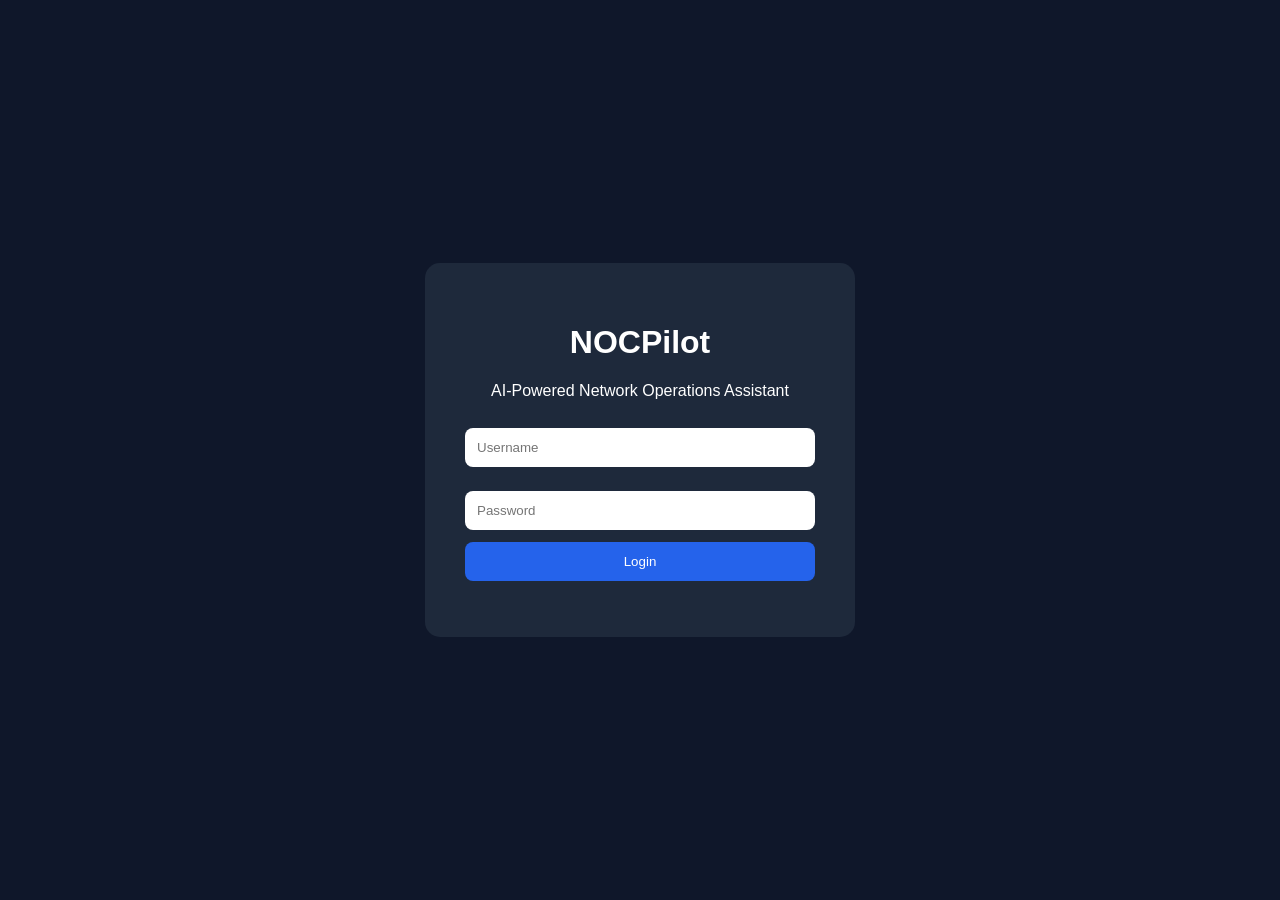
==== frontend/login.html @ 8f661703 "Add Sprint 1 dashboard and backend updates" ====
<!DOCTYPE html>
<html lang="en">
<head>
    <meta charset="UTF-8">
    <meta name="viewport" content="width=device-width, initial-scale=1.0">
    <title>NOCPilot Login</title>
    <link rel="stylesheet" href="login.css">
</head>
<body>

<div class="login-container">
    <h1>NOCPilot</h1>
    <p>AI-Powered Network Operations Assistant</p>

    <form id="loginForm">
        <input type="text" id="username" placeholder="Username" required>

        <input type="password" id="password" placeholder="Password" required>

        <button type="submit">Login</button>
    </form>

    <p id="error"></p>
</div>

<script src="login.js"></script>

</body>
</html>
---- frontend/login.css ----
body {
    margin: 0;
    background: #0f172a;
    color: white;
    font-family: Arial, sans-serif;

    display: flex;
    justify-content: center;
    align-items: center;

    height: 100vh;
}

.login-container {
    background: #1e293b;
    padding: 40px;
    border-radius: 15px;
    width: 350px;
    text-align: center;
}

input {
    width: 100%;
    padding: 12px;
    margin-top: 12px;
    margin-bottom: 12px;

    border-radius: 8px;
    border: none;
    box-sizing: border-box;
}

button {
    width: 100%;
    padding: 12px;

    background: #2563eb;
    color: white;

    border: none;
    border-radius: 8px;

    cursor: pointer;
}

button:hover {
    background: #1d4ed8;
}

#error {
    color: red;
    margin-top: 10px;
}
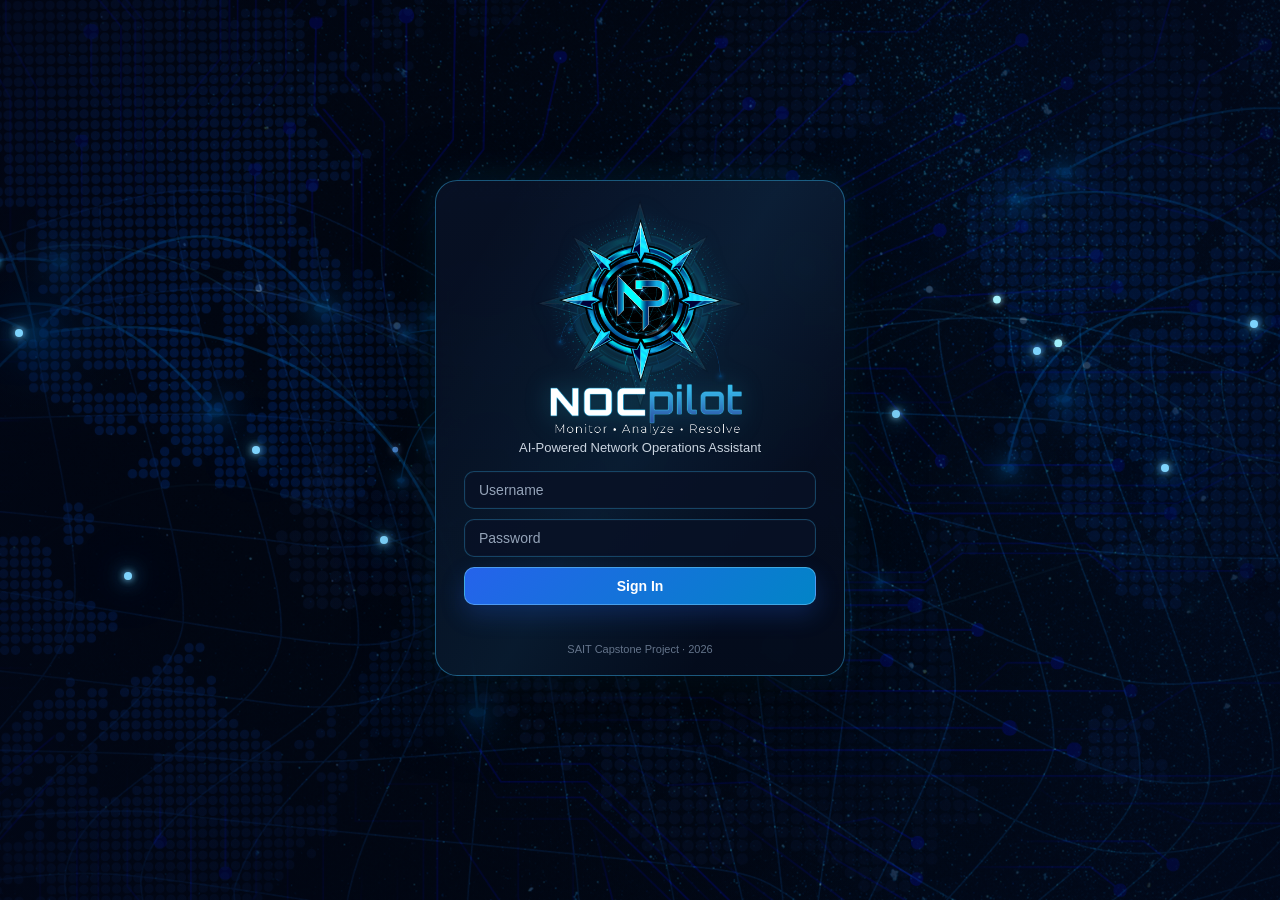
==== commit 30fb3696: "Polish login and dashboard and clean AI integration" ====
--- a/frontend/login.html
+++ b/frontend/login.html
@@ -1,29 +1,217 @@
 <!DOCTYPE html>
 <html lang="en">
 <head>
-    <meta charset="UTF-8">
-    <meta name="viewport" content="width=device-width, initial-scale=1.0">
-    <title>NOCPilot Login</title>
-    <link rel="stylesheet" href="login.css">
+  <meta charset="UTF-8" />
+  <meta name="viewport" content="width=device-width, initial-scale=1.0" />
+
+  <title>NOCPilot Login</title>
+
+  <link rel="stylesheet" href="login.css" />
+  <link rel="icon" href="images/favicon.ico" type="image/x-icon" />
 </head>
+
 <body>
-
-<div class="login-container">
-    <h1>NOCPilot</h1>
-    <p>AI-Powered Network Operations Assistant</p>
-
-    <form id="loginForm">
-        <input type="text" id="username" placeholder="Username" required>
-
-        <input type="password" id="password" placeholder="Password" required>
-
-        <button type="submit">Login</button>
-    </form>
-
-    <p id="error"></p>
+  <main class="login-page">
+
+    <!-- Animated network activity layered over Background.png -->
+<div class="network-effects" aria-hidden="true">
+
+  <!-- Glowing network hubs -->
+  <span class="pulse-dot dot-1"></span>
+  <span class="pulse-dot dot-2"></span>
+  <span class="pulse-dot dot-3"></span>
+  <span class="pulse-dot dot-4"></span>
+  <span class="pulse-dot dot-5"></span>
+  <span class="pulse-dot dot-6"></span>
+  <span class="pulse-dot dot-7"></span>
+  <span class="pulse-dot dot-8"></span>
+  <span class="pulse-dot dot-9"></span>
+  <span class="pulse-dot dot-10"></span>
+
+  <!-- Moving data packets -->
+  <svg
+    class="packet-overlay"
+    viewBox="0 0 1648 928"
+    preserveAspectRatio="xMidYMid slice"
+  >
+    <defs>
+      <!-- Glow applied to moving packets -->
+      <filter id="packetGlow" x="-300%" y="-300%" width="600%" height="600%">
+        <feGaussianBlur stdDeviation="4" result="blur" />
+
+        <feMerge>
+          <feMergeNode in="blur" />
+          <feMergeNode in="SourceGraphic" />
+        </feMerge>
+      </filter>
+
+      <!-- Subtle glow for the animated routes -->
+      <linearGradient id="routeGlow" x1="0%" y1="0%" x2="100%" y2="0%">
+        <stop offset="0%" stop-color="#38bdf8" stop-opacity="0" />
+        <stop offset="50%" stop-color="#38bdf8" stop-opacity="0.35" />
+        <stop offset="100%" stop-color="#38bdf8" stop-opacity="0" />
+      </linearGradient>
+
+      <!-- Packet path from North America toward Europe -->
+      <path
+        id="packetPathOne"
+        d="M 30 370
+           C 180 190, 390 210, 580 475
+           C 680 610, 760 570, 825 470"
+      />
+
+      <!-- Packet path from Europe toward Asia -->
+      <path
+        id="packetPathTwo"
+        d="M 825 470
+           C 970 270, 1190 260, 1475 490
+           C 1540 540, 1590 440, 1635 345"
+      />
+
+      <!-- Lower route across the map -->
+      <path
+        id="packetPathThree"
+        d="M 160 590
+           C 360 420, 520 520, 710 640
+           C 900 750, 1110 610, 1485 520"
+      />
+
+      <!-- Upper global route -->
+      <path
+        id="packetPathFour"
+        d="M 100 300
+           C 360 180, 520 360, 760 420
+           C 1040 480, 1240 130, 1570 360"
+      />
+    </defs>
+
+    <!-- Optional faint animated route highlights -->
+    <use href="#packetPathOne" class="packet-route" />
+    <use href="#packetPathTwo" class="packet-route" />
+    <use href="#packetPathThree" class="packet-route" />
+    <use href="#packetPathFour" class="packet-route" />
+
+    <!-- Packet 1 -->
+    <circle class="data-packet packet-blue" r="5">
+      <animateMotion
+        dur="7s"
+        repeatCount="indefinite"
+        begin="0s"
+      >
+        <mpath href="#packetPathOne" />
+      </animateMotion>
+    </circle>
+
+    <!-- Packet 2 -->
+    <circle class="data-packet packet-cyan" r="4">
+      <animateMotion
+        dur="8.5s"
+        repeatCount="indefinite"
+        begin="-3s"
+      >
+        <mpath href="#packetPathTwo" />
+      </animateMotion>
+    </circle>
+
+    <!-- Packet 3 -->
+    <circle class="data-packet packet-blue" r="5">
+      <animateMotion
+        dur="10s"
+        repeatCount="indefinite"
+        begin="-5s"
+      >
+        <mpath href="#packetPathThree" />
+      </animateMotion>
+    </circle>
+
+    <!-- Packet 4 -->
+    <circle class="data-packet packet-cyan" r="4">
+      <animateMotion
+        dur="11s"
+        repeatCount="indefinite"
+        begin="-7s"
+      >
+        <mpath href="#packetPathFour" />
+      </animateMotion>
+    </circle>
+
+    <!-- Second packet following the first route -->
+    <circle class="data-packet packet-small" r="3">
+      <animateMotion
+        dur="7s"
+        repeatCount="indefinite"
+        begin="-3.5s"
+      >
+        <mpath href="#packetPathOne" />
+      </animateMotion>
+    </circle>
+  </svg>
 </div>
 
-<script src="login.js"></script>
-
+    <!-- Main login card -->
+    <section class="login-card" aria-labelledby="loginSubtitle">
+
+      <!-- Full NOCPilot logo -->
+      <img
+        src="images/nocpilot-full.png"
+        alt="NOCPilot"
+        class="login-logo-full"
+      />
+
+      <p id="loginSubtitle" class="login-subtitle">
+        AI-Powered Network Operations Assistant
+      </p>
+
+      <!-- Login form -->
+      <form id="loginForm" class="login-form">
+
+        <label class="sr-only" for="username">
+          Username
+        </label>
+
+        <input
+          type="text"
+          id="username"
+          name="username"
+          placeholder="Username"
+          autocomplete="username"
+          required
+        />
+
+        <label class="sr-only" for="password">
+          Password
+        </label>
+
+        <input
+          type="password"
+          id="password"
+          name="password"
+          placeholder="Password"
+          autocomplete="current-password"
+          required
+        />
+
+        <button type="submit">
+          Sign In
+        </button>
+
+        <!-- Login error message -->
+        <p
+          id="error"
+          class="error-message"
+          role="alert"
+          aria-live="polite"
+        ></p>
+
+      </form>
+
+      <p class="login-footer">
+        SAIT Capstone Project · 2026
+      </p>
+
+    </section>
+  </main>
+
+  <script src="login.js"></script>
 </body>
 </html>
--- a/frontend/login.css
+++ b/frontend/login.css
@@ -1,53 +1,560 @@
+
+*,
+*::before,
+*::after {
+  box-sizing: border-box;
+}
+
+html {
+  min-height: 100%;
+}
+
 body {
-    margin: 0;
-    background: #0f172a;
-    color: white;
-    font-family: Arial, sans-serif;
-
-    display: flex;
-    justify-content: center;
-    align-items: center;
-
-    height: 100vh;
-}
-
-.login-container {
-    background: #1e293b;
-    padding: 40px;
-    border-radius: 15px;
-    width: 350px;
-    text-align: center;
-}
-
-input {
-    width: 100%;
-    padding: 12px;
-    margin-top: 12px;
-    margin-bottom: 12px;
-
-    border-radius: 8px;
-    border: none;
-    box-sizing: border-box;
-}
-
-button {
-    width: 100%;
-    padding: 12px;
-
-    background: #2563eb;
-    color: white;
-
-    border: none;
-    border-radius: 8px;
-
-    cursor: pointer;
-}
-
-button:hover {
-    background: #1d4ed8;
-}
-
-#error {
-    color: red;
-    margin-top: 10px;
+  margin: 0;
+  min-height: 100vh;
+  overflow: hidden;
+
+  font-family: Arial, sans-serif;
+  color: #e5e7eb;
+
+  background: #020617;
+}
+
+
+/* =========================================================
+   LOGIN PAGE AND BACKGROUND IMAGE
+========================================================= */
+
+.login-page {
+  position: relative;
+  isolation: isolate;
+
+  min-height: 100vh;
+
+  display: flex;
+  align-items: center;
+  justify-content: center;
+
+  padding: 24px;
+
+  overflow: hidden;
+
+  background-image:
+    linear-gradient(
+      rgba(2, 6, 23, 0.08),
+      rgba(2, 6, 23, 0.22)
+    ),
+    url("images/Background.png");
+
+  background-size: cover;
+  background-position: center;
+  background-repeat: no-repeat;
+}
+
+/* Soft vignette around the edges */
+.login-page::before {
+  content: "";
+
+  position: absolute;
+  inset: 0;
+  z-index: -1;
+
+  background:
+    radial-gradient(
+      circle at center,
+      transparent 20%,
+      rgba(2, 6, 23, 0.18) 60%,
+      rgba(2, 6, 23, 0.58) 100%
+    );
+
+  pointer-events: none;
+}
+
+
+/* =========================================================
+   ANIMATED NETWORK LAYER
+========================================================= */
+
+.network-effects {
+  position: absolute;
+  inset: 0;
+  z-index: 0;
+
+  overflow: hidden;
+  pointer-events: none;
+}
+
+
+/* =========================================================
+   GLOWING NETWORK HUBS
+========================================================= */
+
+.pulse-dot {
+  position: absolute;
+  z-index: 2;
+
+  width: 8px;
+  height: 8px;
+
+  border-radius: 50%;
+
+  background: #7dd3fc;
+
+  box-shadow:
+    0 0 7px #7dd3fc,
+    0 0 18px #38bdf8,
+    0 0 36px rgba(14, 165, 233, 0.95),
+    0 0 60px rgba(37, 99, 235, 0.72);
+
+  transform: translate(-50%, -50%);
+
+  animation: network-pulse 4s ease-in-out infinite;
+}
+
+/* Position dots over existing map connection hubs */
+.dot-1 {
+  left: 1.5%;
+  top: 37%;
+  animation-delay: 0s;
+}
+
+.dot-2 {
+  left: 10%;
+  top: 64%;
+  animation-delay: 0.5s;
+}
+
+.dot-3 {
+  left: 20%;
+  top: 50%;
+  animation-delay: 1s;
+}
+
+.dot-4 {
+  left: 30%;
+  top: 60%;
+  animation-delay: 1.5s;
+}
+
+.dot-5 {
+  left: 50%;
+  top: 51%;
+  animation-delay: 2s;
+}
+
+.dot-6 {
+  left: 63%;
+  top: 30%;
+  animation-delay: 2.5s;
+}
+
+.dot-7 {
+  left: 70%;
+  top: 46%;
+  animation-delay: 3s;
+}
+
+.dot-8 {
+  left: 81%;
+  top: 39%;
+  animation-delay: 3.5s;
+}
+
+.dot-9 {
+  left: 91%;
+  top: 52%;
+  animation-delay: 4s;
+}
+
+.dot-10 {
+  left: 98%;
+  top: 36%;
+  animation-delay: 4.5s;
+}
+
+@keyframes network-pulse {
+  0%,
+  100% {
+    opacity: 0.25;
+    transform: translate(-50%, -50%) scale(0.75);
+  }
+
+  20% {
+    opacity: 1;
+    transform: translate(-50%, -50%) scale(1.7);
+  }
+
+  42% {
+    opacity: 0.58;
+    transform: translate(-50%, -50%) scale(1);
+  }
+}
+
+
+/* =========================================================
+   MOVING DATA PACKETS
+========================================================= */
+
+.packet-overlay {
+  position: absolute;
+  inset: 0;
+  z-index: 1;
+
+  width: 100%;
+  height: 100%;
+
+  overflow: visible;
+  pointer-events: none;
+}
+
+.packet-route {
+  fill: none;
+
+  stroke: url("#routeGlow");
+  stroke-width: 2;
+  stroke-linecap: round;
+
+  opacity: 0.3;
+
+  filter:
+    drop-shadow(0 0 5px rgba(56, 189, 248, 0.42));
+
+  animation: route-breathe 4s ease-in-out infinite;
+}
+
+.data-packet {
+  filter: url("#packetGlow");
+}
+
+.packet-blue {
+  fill: #38bdf8;
+}
+
+.packet-cyan {
+  fill: #a5f3fc;
+}
+
+.packet-small {
+  fill: #60a5fa;
+  opacity: 0.75;
+}
+
+@keyframes route-breathe {
+  0%,
+  100% {
+    opacity: 0.1;
+  }
+
+  50% {
+    opacity: 0.45;
+  }
+}
+
+
+/* =========================================================
+   COMPACT LOGIN CARD
+========================================================= */
+
+.login-card {
+  position: relative;
+  z-index: 3;
+
+  width: 100%;
+  max-width: 410px;
+
+  padding: 18px 28px 20px;
+
+  text-align: center;
+
+  background:
+    linear-gradient(
+      180deg,
+      rgba(8, 18, 38, 0.9),
+      rgba(4, 12, 28, 0.95)
+    );
+
+  border: 1px solid rgba(56, 189, 248, 0.42);
+  border-radius: 22px;
+
+  backdrop-filter: blur(16px);
+  -webkit-backdrop-filter: blur(16px);
+
+  box-shadow:
+    0 24px 70px rgba(0, 0, 0, 0.58),
+    0 0 36px rgba(14, 165, 233, 0.15);
+
+  transform: translateY(-22px);
+}
+
+/* Animated glow around the login card */
+.login-card::before {
+  content: "";
+
+  position: absolute;
+  inset: -1px;
+  z-index: -1;
+
+  border-radius: inherit;
+
+  background:
+    linear-gradient(
+      120deg,
+      transparent 12%,
+      rgba(56, 189, 248, 0.2) 50%,
+      transparent 78%
+    );
+
+  opacity: 0.4;
+
+  animation: card-glow 5s ease-in-out infinite alternate;
+}
+
+@keyframes card-glow {
+  from {
+    opacity: 0.16;
+    filter: blur(5px);
+  }
+
+  to {
+    opacity: 0.55;
+    filter: blur(9px);
+  }
+}
+
+
+/* =========================================================
+   LOGO AND SUBTITLE
+========================================================= */
+
+.login-logo-full {
+  display: block;
+
+  width: min(210px, 72%);
+  height: auto;
+
+  margin: 0 auto 4px;
+
+  object-fit: contain;
+
+  filter:
+    drop-shadow(0 0 12px rgba(34, 211, 238, 0.26));
+}
+
+.login-subtitle {
+  margin: 0 0 14px;
+
+  color: #cbd5e1;
+
+  font-size: 13px;
+  line-height: 1.4;
+}
+
+
+/* =========================================================
+   LOGIN FORM
+========================================================= */
+
+.login-form {
+  display: flex;
+  flex-direction: column;
+
+  gap: 10px;
+}
+
+.login-form input {
+  width: 100%;
+
+  padding: 10px 14px;
+
+  border: 1px solid rgba(56, 189, 248, 0.3);
+  border-radius: 10px;
+
+  background: rgba(8, 18, 38, 0.88);
+  color: #f8fafc;
+
+  font-size: 14px;
+
+  outline: none;
+
+  box-shadow:
+    inset 0 0 0 1px rgba(148, 163, 184, 0.03);
+
+  transition:
+    border-color 0.2s ease,
+    box-shadow 0.2s ease,
+    transform 0.2s ease,
+    background 0.2s ease;
+}
+
+.login-form input::placeholder {
+  color: #94a3b8;
+}
+
+.login-form input:focus {
+  border-color: #38bdf8;
+
+  background: rgba(8, 24, 48, 0.95);
+
+  box-shadow:
+    0 0 0 3px rgba(56, 189, 248, 0.13),
+    0 0 18px rgba(14, 165, 233, 0.15);
+
+  transform: translateY(-1px);
+}
+
+.login-form button {
+  width: 100%;
+
+  padding: 10px 14px;
+
+  border: 1px solid rgba(125, 211, 252, 0.48);
+  border-radius: 10px;
+
+  background:
+    linear-gradient(
+      135deg,
+      #2563eb,
+      #0284c7
+    );
+
+  color: #ffffff;
+
+  font-size: 14px;
+  font-weight: 700;
+
+  cursor: pointer;
+
+  box-shadow:
+    0 10px 24px rgba(37, 99, 235, 0.24);
+
+  transition:
+    transform 0.2s ease,
+    box-shadow 0.2s ease,
+    filter 0.2s ease;
+}
+
+.login-form button:hover {
+  transform: translateY(-2px);
+
+  box-shadow:
+    0 14px 30px rgba(37, 99, 235, 0.38),
+    0 0 20px rgba(14, 165, 233, 0.22);
+
+  filter: brightness(1.08);
+}
+
+.login-form button:active {
+  transform: translateY(0);
+}
+
+
+/* =========================================================
+   ERROR MESSAGE AND FOOTER
+========================================================= */
+
+.error-message {
+  min-height: 16px;
+  margin: 0;
+
+  color: #f87171;
+
+  font-size: 12px;
+  line-height: 1.3;
+}
+
+.login-footer {
+  margin: 12px 0 0;
+
+  color: #64748b;
+
+  font-size: 11px;
+}
+
+
+/* =========================================================
+   ACCESSIBILITY
+========================================================= */
+
+.sr-only {
+  position: absolute;
+
+  width: 1px;
+  height: 1px;
+
+  padding: 0;
+  margin: -1px;
+
+  overflow: hidden;
+
+  clip: rect(0, 0, 0, 0);
+  white-space: nowrap;
+
+  border: 0;
+}
+
+
+/* =========================================================
+   RESPONSIVE DESIGN
+========================================================= */
+
+@media (max-width: 520px) {
+  body {
+    overflow-y: auto;
+  }
+
+  .login-page {
+    min-height: 100svh;
+
+    padding: 18px 14px;
+
+    background-position: center;
+  }
+
+  .login-card {
+    max-width: 380px;
+
+    padding: 18px 20px 19px;
+
+    border-radius: 19px;
+
+    transform: none;
+  }
+
+  .login-logo-full {
+    width: min(190px, 72%);
+  }
+
+  .login-subtitle {
+    margin-bottom: 13px;
+    font-size: 12px;
+  }
+
+  .login-form input,
+  .login-form button {
+    padding: 10px 13px;
+  }
+
+  .dot-3,
+  .dot-5,
+  .dot-8,
+  .dot-10 {
+    display: none;
+  }
+}
+
+
+/* =========================================================
+   REDUCED MOTION SUPPORT
+========================================================= */
+
+@media (prefers-reduced-motion: reduce) {
+  .pulse-dot,
+  .packet-route,
+  .login-card::before {
+    animation: none;
+  }
+
+  .packet-overlay {
+    display: none;
+  }
 }
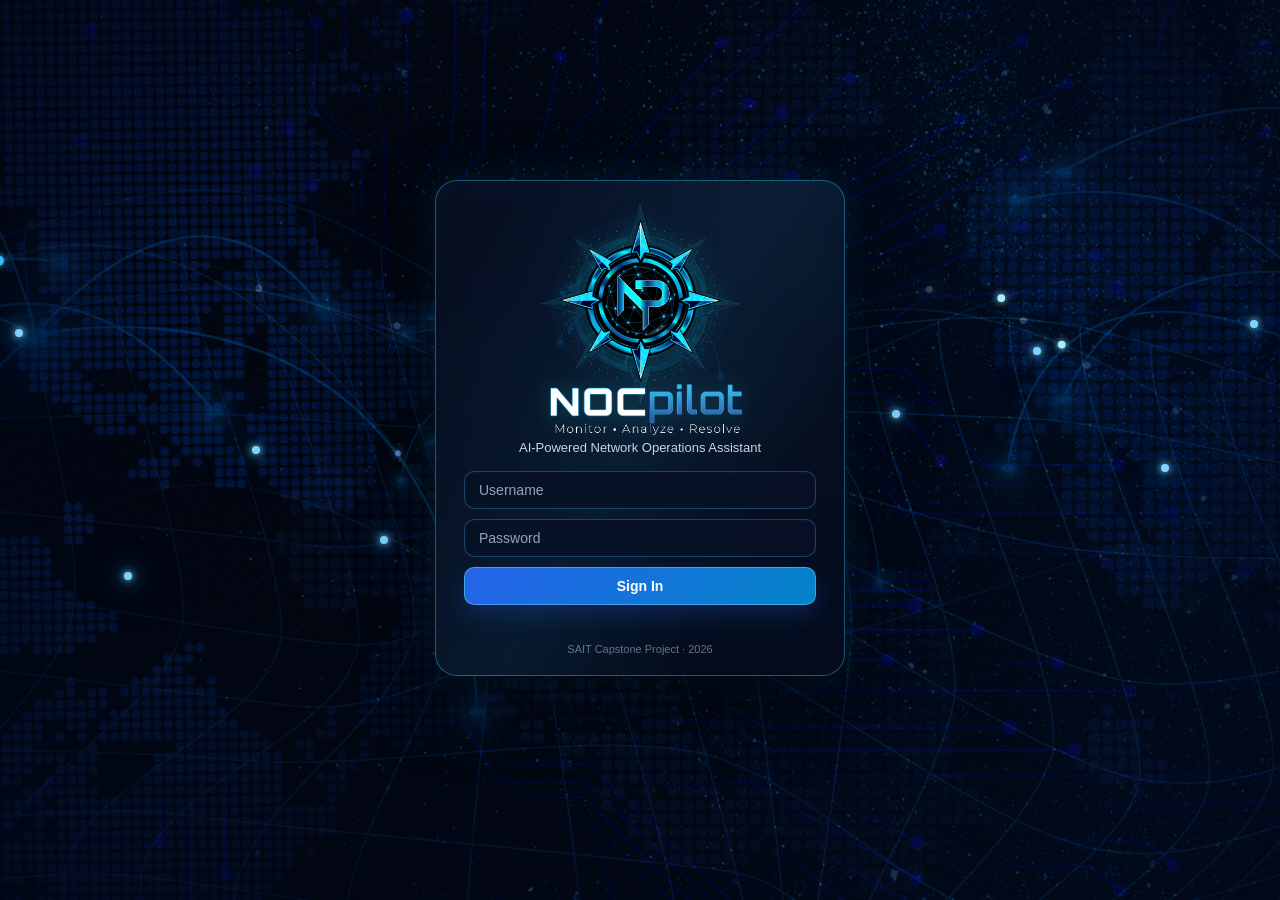
==== commit e708f1a6: "Add SNMP collector, syslog, monitoring, and front updates" ====
--- a/frontend/login.html
+++ b/frontend/login.html
@@ -1,217 +1,217 @@
-<!DOCTYPE html>
-<html lang="en">
-<head>
-  <meta charset="UTF-8" />
-  <meta name="viewport" content="width=device-width, initial-scale=1.0" />
-
-  <title>NOCPilot Login</title>
-
-  <link rel="stylesheet" href="login.css" />
-  <link rel="icon" href="images/favicon.ico" type="image/x-icon" />
-</head>
-
-<body>
-  <main class="login-page">
-
-    <!-- Animated network activity layered over Background.png -->
-<div class="network-effects" aria-hidden="true">
-
-  <!-- Glowing network hubs -->
-  <span class="pulse-dot dot-1"></span>
-  <span class="pulse-dot dot-2"></span>
-  <span class="pulse-dot dot-3"></span>
-  <span class="pulse-dot dot-4"></span>
-  <span class="pulse-dot dot-5"></span>
-  <span class="pulse-dot dot-6"></span>
-  <span class="pulse-dot dot-7"></span>
-  <span class="pulse-dot dot-8"></span>
-  <span class="pulse-dot dot-9"></span>
-  <span class="pulse-dot dot-10"></span>
-
-  <!-- Moving data packets -->
-  <svg
-    class="packet-overlay"
-    viewBox="0 0 1648 928"
-    preserveAspectRatio="xMidYMid slice"
-  >
-    <defs>
-      <!-- Glow applied to moving packets -->
-      <filter id="packetGlow" x="-300%" y="-300%" width="600%" height="600%">
-        <feGaussianBlur stdDeviation="4" result="blur" />
-
-        <feMerge>
-          <feMergeNode in="blur" />
-          <feMergeNode in="SourceGraphic" />
-        </feMerge>
-      </filter>
-
-      <!-- Subtle glow for the animated routes -->
-      <linearGradient id="routeGlow" x1="0%" y1="0%" x2="100%" y2="0%">
-        <stop offset="0%" stop-color="#38bdf8" stop-opacity="0" />
-        <stop offset="50%" stop-color="#38bdf8" stop-opacity="0.35" />
-        <stop offset="100%" stop-color="#38bdf8" stop-opacity="0" />
-      </linearGradient>
-
-      <!-- Packet path from North America toward Europe -->
-      <path
-        id="packetPathOne"
-        d="M 30 370
-           C 180 190, 390 210, 580 475
-           C 680 610, 760 570, 825 470"
-      />
-
-      <!-- Packet path from Europe toward Asia -->
-      <path
-        id="packetPathTwo"
-        d="M 825 470
-           C 970 270, 1190 260, 1475 490
-           C 1540 540, 1590 440, 1635 345"
-      />
-
-      <!-- Lower route across the map -->
-      <path
-        id="packetPathThree"
-        d="M 160 590
-           C 360 420, 520 520, 710 640
-           C 900 750, 1110 610, 1485 520"
-      />
-
-      <!-- Upper global route -->
-      <path
-        id="packetPathFour"
-        d="M 100 300
-           C 360 180, 520 360, 760 420
-           C 1040 480, 1240 130, 1570 360"
-      />
-    </defs>
-
-    <!-- Optional faint animated route highlights -->
-    <use href="#packetPathOne" class="packet-route" />
-    <use href="#packetPathTwo" class="packet-route" />
-    <use href="#packetPathThree" class="packet-route" />
-    <use href="#packetPathFour" class="packet-route" />
-
-    <!-- Packet 1 -->
-    <circle class="data-packet packet-blue" r="5">
-      <animateMotion
-        dur="7s"
-        repeatCount="indefinite"
-        begin="0s"
-      >
-        <mpath href="#packetPathOne" />
-      </animateMotion>
-    </circle>
-
-    <!-- Packet 2 -->
-    <circle class="data-packet packet-cyan" r="4">
-      <animateMotion
-        dur="8.5s"
-        repeatCount="indefinite"
-        begin="-3s"
-      >
-        <mpath href="#packetPathTwo" />
-      </animateMotion>
-    </circle>
-
-    <!-- Packet 3 -->
-    <circle class="data-packet packet-blue" r="5">
-      <animateMotion
-        dur="10s"
-        repeatCount="indefinite"
-        begin="-5s"
-      >
-        <mpath href="#packetPathThree" />
-      </animateMotion>
-    </circle>
-
-    <!-- Packet 4 -->
-    <circle class="data-packet packet-cyan" r="4">
-      <animateMotion
-        dur="11s"
-        repeatCount="indefinite"
-        begin="-7s"
-      >
-        <mpath href="#packetPathFour" />
-      </animateMotion>
-    </circle>
-
-    <!-- Second packet following the first route -->
-    <circle class="data-packet packet-small" r="3">
-      <animateMotion
-        dur="7s"
-        repeatCount="indefinite"
-        begin="-3.5s"
-      >
-        <mpath href="#packetPathOne" />
-      </animateMotion>
-    </circle>
-  </svg>
-</div>
-
-    <!-- Main login card -->
-    <section class="login-card" aria-labelledby="loginSubtitle">
-
-      <!-- Full NOCPilot logo -->
-      <img
-        src="images/nocpilot-full.png"
-        alt="NOCPilot"
-        class="login-logo-full"
-      />
-
-      <p id="loginSubtitle" class="login-subtitle">
-        AI-Powered Network Operations Assistant
-      </p>
-
-      <!-- Login form -->
-      <form id="loginForm" class="login-form">
-
-        <label class="sr-only" for="username">
-          Username
-        </label>
-
-        <input
-          type="text"
-          id="username"
-          name="username"
-          placeholder="Username"
-          autocomplete="username"
-          required
-        />
-
-        <label class="sr-only" for="password">
-          Password
-        </label>
-
-        <input
-          type="password"
-          id="password"
-          name="password"
-          placeholder="Password"
-          autocomplete="current-password"
-          required
-        />
-
-        <button type="submit">
-          Sign In
-        </button>
-
-        <!-- Login error message -->
-        <p
-          id="error"
-          class="error-message"
-          role="alert"
-          aria-live="polite"
-        ></p>
-
-      </form>
-
-      <p class="login-footer">
-        SAIT Capstone Project · 2026
-      </p>
-
-    </section>
-  </main>
-
-  <script src="login.js"></script>
-</body>
+<!DOCTYPE html>
+<html lang="en">
+<head>
+  <meta charset="UTF-8" />
+  <meta name="viewport" content="width=device-width, initial-scale=1.0" />
+
+  <title>NOCPilot Login</title>
+
+  <link rel="stylesheet" href="login.css" />
+  <link rel="icon" href="images/favicon.ico" type="image/x-icon" />
+</head>
+
+<body>
+  <main class="login-page">
+
+    <!-- Animated network activity layered over Background.png -->
+<div class="network-effects" aria-hidden="true">
+
+  <!-- Glowing network hubs -->
+  <span class="pulse-dot dot-1"></span>
+  <span class="pulse-dot dot-2"></span>
+  <span class="pulse-dot dot-3"></span>
+  <span class="pulse-dot dot-4"></span>
+  <span class="pulse-dot dot-5"></span>
+  <span class="pulse-dot dot-6"></span>
+  <span class="pulse-dot dot-7"></span>
+  <span class="pulse-dot dot-8"></span>
+  <span class="pulse-dot dot-9"></span>
+  <span class="pulse-dot dot-10"></span>
+
+  <!-- Moving data packets -->
+  <svg
+    class="packet-overlay"
+    viewBox="0 0 1648 928"
+    preserveAspectRatio="xMidYMid slice"
+  >
+    <defs>
+      <!-- Glow applied to moving packets -->
+      <filter id="packetGlow" x="-300%" y="-300%" width="600%" height="600%">
+        <feGaussianBlur stdDeviation="4" result="blur" />
+
+        <feMerge>
+          <feMergeNode in="blur" />
+          <feMergeNode in="SourceGraphic" />
+        </feMerge>
+      </filter>
+
+      <!-- Subtle glow for the animated routes -->
+      <linearGradient id="routeGlow" x1="0%" y1="0%" x2="100%" y2="0%">
+        <stop offset="0%" stop-color="#38bdf8" stop-opacity="0" />
+        <stop offset="50%" stop-color="#38bdf8" stop-opacity="0.35" />
+        <stop offset="100%" stop-color="#38bdf8" stop-opacity="0" />
+      </linearGradient>
+
+      <!-- Packet path from North America toward Europe -->
+      <path
+        id="packetPathOne"
+        d="M 30 370
+           C 180 190, 390 210, 580 475
+           C 680 610, 760 570, 825 470"
+      />
+
+      <!-- Packet path from Europe toward Asia -->
+      <path
+        id="packetPathTwo"
+        d="M 825 470
+           C 970 270, 1190 260, 1475 490
+           C 1540 540, 1590 440, 1635 345"
+      />
+
+      <!-- Lower route across the map -->
+      <path
+        id="packetPathThree"
+        d="M 160 590
+           C 360 420, 520 520, 710 640
+           C 900 750, 1110 610, 1485 520"
+      />
+
+      <!-- Upper global route -->
+      <path
+        id="packetPathFour"
+        d="M 100 300
+           C 360 180, 520 360, 760 420
+           C 1040 480, 1240 130, 1570 360"
+      />
+    </defs>
+
+    <!-- Optional faint animated route highlights -->
+    <use href="#packetPathOne" class="packet-route" />
+    <use href="#packetPathTwo" class="packet-route" />
+    <use href="#packetPathThree" class="packet-route" />
+    <use href="#packetPathFour" class="packet-route" />
+
+    <!-- Packet 1 -->
+    <circle class="data-packet packet-blue" r="5">
+      <animateMotion
+        dur="7s"
+        repeatCount="indefinite"
+        begin="0s"
+      >
+        <mpath href="#packetPathOne" />
+      </animateMotion>
+    </circle>
+
+    <!-- Packet 2 -->
+    <circle class="data-packet packet-cyan" r="4">
+      <animateMotion
+        dur="8.5s"
+        repeatCount="indefinite"
+        begin="-3s"
+      >
+        <mpath href="#packetPathTwo" />
+      </animateMotion>
+    </circle>
+
+    <!-- Packet 3 -->
+    <circle class="data-packet packet-blue" r="5">
+      <animateMotion
+        dur="10s"
+        repeatCount="indefinite"
+        begin="-5s"
+      >
+        <mpath href="#packetPathThree" />
+      </animateMotion>
+    </circle>
+
+    <!-- Packet 4 -->
+    <circle class="data-packet packet-cyan" r="4">
+      <animateMotion
+        dur="11s"
+        repeatCount="indefinite"
+        begin="-7s"
+      >
+        <mpath href="#packetPathFour" />
+      </animateMotion>
+    </circle>
+
+    <!-- Second packet following the first route -->
+    <circle class="data-packet packet-small" r="3">
+      <animateMotion
+        dur="7s"
+        repeatCount="indefinite"
+        begin="-3.5s"
+      >
+        <mpath href="#packetPathOne" />
+      </animateMotion>
+    </circle>
+  </svg>
+</div>
+
+    <!-- Main login card -->
+    <section class="login-card" aria-labelledby="loginSubtitle">
+
+      <!-- Full NOCPilot logo -->
+      <img
+        src="images/nocpilot-full.png"
+        alt="NOCPilot"
+        class="login-logo-full"
+      />
+
+      <p id="loginSubtitle" class="login-subtitle">
+        AI-Powered Network Operations Assistant
+      </p>
+
+      <!-- Login form -->
+      <form id="loginForm" class="login-form">
+
+        <label class="sr-only" for="username">
+          Username
+        </label>
+
+        <input
+          type="text"
+          id="username"
+          name="username"
+          placeholder="Username"
+          autocomplete="username"
+          required
+        />
+
+        <label class="sr-only" for="password">
+          Password
+        </label>
+
+        <input
+          type="password"
+          id="password"
+          name="password"
+          placeholder="Password"
+          autocomplete="current-password"
+          required
+        />
+
+        <button type="submit">
+          Sign In
+        </button>
+
+        <!-- Login error message -->
+        <p
+          id="error"
+          class="error-message"
+          role="alert"
+          aria-live="polite"
+        ></p>
+
+      </form>
+
+      <p class="login-footer">
+        SAIT Capstone Project · 2026
+      </p>
+
+    </section>
+  </main>
+
+  <script src="login.js"></script>
+</body>
 </html>
--- a/frontend/login.css
+++ b/frontend/login.css
@@ -1,560 +1,560 @@
-
-*,
-*::before,
-*::after {
-  box-sizing: border-box;
-}
-
-html {
-  min-height: 100%;
-}
-
-body {
-  margin: 0;
-  min-height: 100vh;
-  overflow: hidden;
-
-  font-family: Arial, sans-serif;
-  color: #e5e7eb;
-
-  background: #020617;
-}
-
-
-/* =========================================================
-   LOGIN PAGE AND BACKGROUND IMAGE
-========================================================= */
-
-.login-page {
-  position: relative;
-  isolation: isolate;
-
-  min-height: 100vh;
-
-  display: flex;
-  align-items: center;
-  justify-content: center;
-
-  padding: 24px;
-
-  overflow: hidden;
-
-  background-image:
-    linear-gradient(
-      rgba(2, 6, 23, 0.08),
-      rgba(2, 6, 23, 0.22)
-    ),
-    url("images/Background.png");
-
-  background-size: cover;
-  background-position: center;
-  background-repeat: no-repeat;
-}
-
-/* Soft vignette around the edges */
-.login-page::before {
-  content: "";
-
-  position: absolute;
-  inset: 0;
-  z-index: -1;
-
-  background:
-    radial-gradient(
-      circle at center,
-      transparent 20%,
-      rgba(2, 6, 23, 0.18) 60%,
-      rgba(2, 6, 23, 0.58) 100%
-    );
-
-  pointer-events: none;
-}
-
-
-/* =========================================================
-   ANIMATED NETWORK LAYER
-========================================================= */
-
-.network-effects {
-  position: absolute;
-  inset: 0;
-  z-index: 0;
-
-  overflow: hidden;
-  pointer-events: none;
-}
-
-
-/* =========================================================
-   GLOWING NETWORK HUBS
-========================================================= */
-
-.pulse-dot {
-  position: absolute;
-  z-index: 2;
-
-  width: 8px;
-  height: 8px;
-
-  border-radius: 50%;
-
-  background: #7dd3fc;
-
-  box-shadow:
-    0 0 7px #7dd3fc,
-    0 0 18px #38bdf8,
-    0 0 36px rgba(14, 165, 233, 0.95),
-    0 0 60px rgba(37, 99, 235, 0.72);
-
-  transform: translate(-50%, -50%);
-
-  animation: network-pulse 4s ease-in-out infinite;
-}
-
-/* Position dots over existing map connection hubs */
-.dot-1 {
-  left: 1.5%;
-  top: 37%;
-  animation-delay: 0s;
-}
-
-.dot-2 {
-  left: 10%;
-  top: 64%;
-  animation-delay: 0.5s;
-}
-
-.dot-3 {
-  left: 20%;
-  top: 50%;
-  animation-delay: 1s;
-}
-
-.dot-4 {
-  left: 30%;
-  top: 60%;
-  animation-delay: 1.5s;
-}
-
-.dot-5 {
-  left: 50%;
-  top: 51%;
-  animation-delay: 2s;
-}
-
-.dot-6 {
-  left: 63%;
-  top: 30%;
-  animation-delay: 2.5s;
-}
-
-.dot-7 {
-  left: 70%;
-  top: 46%;
-  animation-delay: 3s;
-}
-
-.dot-8 {
-  left: 81%;
-  top: 39%;
-  animation-delay: 3.5s;
-}
-
-.dot-9 {
-  left: 91%;
-  top: 52%;
-  animation-delay: 4s;
-}
-
-.dot-10 {
-  left: 98%;
-  top: 36%;
-  animation-delay: 4.5s;
-}
-
-@keyframes network-pulse {
-  0%,
-  100% {
-    opacity: 0.25;
-    transform: translate(-50%, -50%) scale(0.75);
-  }
-
-  20% {
-    opacity: 1;
-    transform: translate(-50%, -50%) scale(1.7);
-  }
-
-  42% {
-    opacity: 0.58;
-    transform: translate(-50%, -50%) scale(1);
-  }
-}
-
-
-/* =========================================================
-   MOVING DATA PACKETS
-========================================================= */
-
-.packet-overlay {
-  position: absolute;
-  inset: 0;
-  z-index: 1;
-
-  width: 100%;
-  height: 100%;
-
-  overflow: visible;
-  pointer-events: none;
-}
-
-.packet-route {
-  fill: none;
-
-  stroke: url("#routeGlow");
-  stroke-width: 2;
-  stroke-linecap: round;
-
-  opacity: 0.3;
-
-  filter:
-    drop-shadow(0 0 5px rgba(56, 189, 248, 0.42));
-
-  animation: route-breathe 4s ease-in-out infinite;
-}
-
-.data-packet {
-  filter: url("#packetGlow");
-}
-
-.packet-blue {
-  fill: #38bdf8;
-}
-
-.packet-cyan {
-  fill: #a5f3fc;
-}
-
-.packet-small {
-  fill: #60a5fa;
-  opacity: 0.75;
-}
-
-@keyframes route-breathe {
-  0%,
-  100% {
-    opacity: 0.1;
-  }
-
-  50% {
-    opacity: 0.45;
-  }
-}
-
-
-/* =========================================================
-   COMPACT LOGIN CARD
-========================================================= */
-
-.login-card {
-  position: relative;
-  z-index: 3;
-
-  width: 100%;
-  max-width: 410px;
-
-  padding: 18px 28px 20px;
-
-  text-align: center;
-
-  background:
-    linear-gradient(
-      180deg,
-      rgba(8, 18, 38, 0.9),
-      rgba(4, 12, 28, 0.95)
-    );
-
-  border: 1px solid rgba(56, 189, 248, 0.42);
-  border-radius: 22px;
-
-  backdrop-filter: blur(16px);
-  -webkit-backdrop-filter: blur(16px);
-
-  box-shadow:
-    0 24px 70px rgba(0, 0, 0, 0.58),
-    0 0 36px rgba(14, 165, 233, 0.15);
-
-  transform: translateY(-22px);
-}
-
-/* Animated glow around the login card */
-.login-card::before {
-  content: "";
-
-  position: absolute;
-  inset: -1px;
-  z-index: -1;
-
-  border-radius: inherit;
-
-  background:
-    linear-gradient(
-      120deg,
-      transparent 12%,
-      rgba(56, 189, 248, 0.2) 50%,
-      transparent 78%
-    );
-
-  opacity: 0.4;
-
-  animation: card-glow 5s ease-in-out infinite alternate;
-}
-
-@keyframes card-glow {
-  from {
-    opacity: 0.16;
-    filter: blur(5px);
-  }
-
-  to {
-    opacity: 0.55;
-    filter: blur(9px);
-  }
-}
-
-
-/* =========================================================
-   LOGO AND SUBTITLE
-========================================================= */
-
-.login-logo-full {
-  display: block;
-
-  width: min(210px, 72%);
-  height: auto;
-
-  margin: 0 auto 4px;
-
-  object-fit: contain;
-
-  filter:
-    drop-shadow(0 0 12px rgba(34, 211, 238, 0.26));
-}
-
-.login-subtitle {
-  margin: 0 0 14px;
-
-  color: #cbd5e1;
-
-  font-size: 13px;
-  line-height: 1.4;
-}
-
-
-/* =========================================================
-   LOGIN FORM
-========================================================= */
-
-.login-form {
-  display: flex;
-  flex-direction: column;
-
-  gap: 10px;
-}
-
-.login-form input {
-  width: 100%;
-
-  padding: 10px 14px;
-
-  border: 1px solid rgba(56, 189, 248, 0.3);
-  border-radius: 10px;
-
-  background: rgba(8, 18, 38, 0.88);
-  color: #f8fafc;
-
-  font-size: 14px;
-
-  outline: none;
-
-  box-shadow:
-    inset 0 0 0 1px rgba(148, 163, 184, 0.03);
-
-  transition:
-    border-color 0.2s ease,
-    box-shadow 0.2s ease,
-    transform 0.2s ease,
-    background 0.2s ease;
-}
-
-.login-form input::placeholder {
-  color: #94a3b8;
-}
-
-.login-form input:focus {
-  border-color: #38bdf8;
-
-  background: rgba(8, 24, 48, 0.95);
-
-  box-shadow:
-    0 0 0 3px rgba(56, 189, 248, 0.13),
-    0 0 18px rgba(14, 165, 233, 0.15);
-
-  transform: translateY(-1px);
-}
-
-.login-form button {
-  width: 100%;
-
-  padding: 10px 14px;
-
-  border: 1px solid rgba(125, 211, 252, 0.48);
-  border-radius: 10px;
-
-  background:
-    linear-gradient(
-      135deg,
-      #2563eb,
-      #0284c7
-    );
-
-  color: #ffffff;
-
-  font-size: 14px;
-  font-weight: 700;
-
-  cursor: pointer;
-
-  box-shadow:
-    0 10px 24px rgba(37, 99, 235, 0.24);
-
-  transition:
-    transform 0.2s ease,
-    box-shadow 0.2s ease,
-    filter 0.2s ease;
-}
-
-.login-form button:hover {
-  transform: translateY(-2px);
-
-  box-shadow:
-    0 14px 30px rgba(37, 99, 235, 0.38),
-    0 0 20px rgba(14, 165, 233, 0.22);
-
-  filter: brightness(1.08);
-}
-
-.login-form button:active {
-  transform: translateY(0);
-}
-
-
-/* =========================================================
-   ERROR MESSAGE AND FOOTER
-========================================================= */
-
-.error-message {
-  min-height: 16px;
-  margin: 0;
-
-  color: #f87171;
-
-  font-size: 12px;
-  line-height: 1.3;
-}
-
-.login-footer {
-  margin: 12px 0 0;
-
-  color: #64748b;
-
-  font-size: 11px;
-}
-
-
-/* =========================================================
-   ACCESSIBILITY
-========================================================= */
-
-.sr-only {
-  position: absolute;
-
-  width: 1px;
-  height: 1px;
-
-  padding: 0;
-  margin: -1px;
-
-  overflow: hidden;
-
-  clip: rect(0, 0, 0, 0);
-  white-space: nowrap;
-
-  border: 0;
-}
-
-
-/* =========================================================
-   RESPONSIVE DESIGN
-========================================================= */
-
-@media (max-width: 520px) {
-  body {
-    overflow-y: auto;
-  }
-
-  .login-page {
-    min-height: 100svh;
-
-    padding: 18px 14px;
-
-    background-position: center;
-  }
-
-  .login-card {
-    max-width: 380px;
-
-    padding: 18px 20px 19px;
-
-    border-radius: 19px;
-
-    transform: none;
-  }
-
-  .login-logo-full {
-    width: min(190px, 72%);
-  }
-
-  .login-subtitle {
-    margin-bottom: 13px;
-    font-size: 12px;
-  }
-
-  .login-form input,
-  .login-form button {
-    padding: 10px 13px;
-  }
-
-  .dot-3,
-  .dot-5,
-  .dot-8,
-  .dot-10 {
-    display: none;
-  }
-}
-
-
-/* =========================================================
-   REDUCED MOTION SUPPORT
-========================================================= */
-
-@media (prefers-reduced-motion: reduce) {
-  .pulse-dot,
-  .packet-route,
-  .login-card::before {
-    animation: none;
-  }
-
-  .packet-overlay {
-    display: none;
-  }
+
+*,
+*::before,
+*::after {
+  box-sizing: border-box;
+}
+
+html {
+  min-height: 100%;
+}
+
+body {
+  margin: 0;
+  min-height: 100vh;
+  overflow: hidden;
+
+  font-family: Arial, sans-serif;
+  color: #e5e7eb;
+
+  background: #020617;
+}
+
+
+/* =========================================================
+   LOGIN PAGE AND BACKGROUND IMAGE
+========================================================= */
+
+.login-page {
+  position: relative;
+  isolation: isolate;
+
+  min-height: 100vh;
+
+  display: flex;
+  align-items: center;
+  justify-content: center;
+
+  padding: 24px;
+
+  overflow: hidden;
+
+  background-image:
+    linear-gradient(
+      rgba(2, 6, 23, 0.08),
+      rgba(2, 6, 23, 0.22)
+    ),
+    url("images/Background.png");
+
+  background-size: cover;
+  background-position: center;
+  background-repeat: no-repeat;
+}
+
+/* Soft vignette around the edges */
+.login-page::before {
+  content: "";
+
+  position: absolute;
+  inset: 0;
+  z-index: -1;
+
+  background:
+    radial-gradient(
+      circle at center,
+      transparent 20%,
+      rgba(2, 6, 23, 0.18) 60%,
+      rgba(2, 6, 23, 0.58) 100%
+    );
+
+  pointer-events: none;
+}
+
+
+/* =========================================================
+   ANIMATED NETWORK LAYER
+========================================================= */
+
+.network-effects {
+  position: absolute;
+  inset: 0;
+  z-index: 0;
+
+  overflow: hidden;
+  pointer-events: none;
+}
+
+
+/* =========================================================
+   GLOWING NETWORK HUBS
+========================================================= */
+
+.pulse-dot {
+  position: absolute;
+  z-index: 2;
+
+  width: 8px;
+  height: 8px;
+
+  border-radius: 50%;
+
+  background: #7dd3fc;
+
+  box-shadow:
+    0 0 7px #7dd3fc,
+    0 0 18px #38bdf8,
+    0 0 36px rgba(14, 165, 233, 0.95),
+    0 0 60px rgba(37, 99, 235, 0.72);
+
+  transform: translate(-50%, -50%);
+
+  animation: network-pulse 4s ease-in-out infinite;
+}
+
+/* Position dots over existing map connection hubs */
+.dot-1 {
+  left: 1.5%;
+  top: 37%;
+  animation-delay: 0s;
+}
+
+.dot-2 {
+  left: 10%;
+  top: 64%;
+  animation-delay: 0.5s;
+}
+
+.dot-3 {
+  left: 20%;
+  top: 50%;
+  animation-delay: 1s;
+}
+
+.dot-4 {
+  left: 30%;
+  top: 60%;
+  animation-delay: 1.5s;
+}
+
+.dot-5 {
+  left: 50%;
+  top: 51%;
+  animation-delay: 2s;
+}
+
+.dot-6 {
+  left: 63%;
+  top: 30%;
+  animation-delay: 2.5s;
+}
+
+.dot-7 {
+  left: 70%;
+  top: 46%;
+  animation-delay: 3s;
+}
+
+.dot-8 {
+  left: 81%;
+  top: 39%;
+  animation-delay: 3.5s;
+}
+
+.dot-9 {
+  left: 91%;
+  top: 52%;
+  animation-delay: 4s;
+}
+
+.dot-10 {
+  left: 98%;
+  top: 36%;
+  animation-delay: 4.5s;
+}
+
+@keyframes network-pulse {
+  0%,
+  100% {
+    opacity: 0.25;
+    transform: translate(-50%, -50%) scale(0.75);
+  }
+
+  20% {
+    opacity: 1;
+    transform: translate(-50%, -50%) scale(1.7);
+  }
+
+  42% {
+    opacity: 0.58;
+    transform: translate(-50%, -50%) scale(1);
+  }
+}
+
+
+/* =========================================================
+   MOVING DATA PACKETS
+========================================================= */
+
+.packet-overlay {
+  position: absolute;
+  inset: 0;
+  z-index: 1;
+
+  width: 100%;
+  height: 100%;
+
+  overflow: visible;
+  pointer-events: none;
+}
+
+.packet-route {
+  fill: none;
+
+  stroke: url("#routeGlow");
+  stroke-width: 2;
+  stroke-linecap: round;
+
+  opacity: 0.3;
+
+  filter:
+    drop-shadow(0 0 5px rgba(56, 189, 248, 0.42));
+
+  animation: route-breathe 4s ease-in-out infinite;
+}
+
+.data-packet {
+  filter: url("#packetGlow");
+}
+
+.packet-blue {
+  fill: #38bdf8;
+}
+
+.packet-cyan {
+  fill: #a5f3fc;
+}
+
+.packet-small {
+  fill: #60a5fa;
+  opacity: 0.75;
+}
+
+@keyframes route-breathe {
+  0%,
+  100% {
+    opacity: 0.1;
+  }
+
+  50% {
+    opacity: 0.45;
+  }
+}
+
+
+/* =========================================================
+   COMPACT LOGIN CARD
+========================================================= */
+
+.login-card {
+  position: relative;
+  z-index: 3;
+
+  width: 100%;
+  max-width: 410px;
+
+  padding: 18px 28px 20px;
+
+  text-align: center;
+
+  background:
+    linear-gradient(
+      180deg,
+      rgba(8, 18, 38, 0.9),
+      rgba(4, 12, 28, 0.95)
+    );
+
+  border: 1px solid rgba(56, 189, 248, 0.42);
+  border-radius: 22px;
+
+  backdrop-filter: blur(16px);
+  -webkit-backdrop-filter: blur(16px);
+
+  box-shadow:
+    0 24px 70px rgba(0, 0, 0, 0.58),
+    0 0 36px rgba(14, 165, 233, 0.15);
+
+  transform: translateY(-22px);
+}
+
+/* Animated glow around the login card */
+.login-card::before {
+  content: "";
+
+  position: absolute;
+  inset: -1px;
+  z-index: -1;
+
+  border-radius: inherit;
+
+  background:
+    linear-gradient(
+      120deg,
+      transparent 12%,
+      rgba(56, 189, 248, 0.2) 50%,
+      transparent 78%
+    );
+
+  opacity: 0.4;
+
+  animation: card-glow 5s ease-in-out infinite alternate;
+}
+
+@keyframes card-glow {
+  from {
+    opacity: 0.16;
+    filter: blur(5px);
+  }
+
+  to {
+    opacity: 0.55;
+    filter: blur(9px);
+  }
+}
+
+
+/* =========================================================
+   LOGO AND SUBTITLE
+========================================================= */
+
+.login-logo-full {
+  display: block;
+
+  width: min(210px, 72%);
+  height: auto;
+
+  margin: 0 auto 4px;
+
+  object-fit: contain;
+
+  filter:
+    drop-shadow(0 0 12px rgba(34, 211, 238, 0.26));
+}
+
+.login-subtitle {
+  margin: 0 0 14px;
+
+  color: #cbd5e1;
+
+  font-size: 13px;
+  line-height: 1.4;
+}
+
+
+/* =========================================================
+   LOGIN FORM
+========================================================= */
+
+.login-form {
+  display: flex;
+  flex-direction: column;
+
+  gap: 10px;
+}
+
+.login-form input {
+  width: 100%;
+
+  padding: 10px 14px;
+
+  border: 1px solid rgba(56, 189, 248, 0.3);
+  border-radius: 10px;
+
+  background: rgba(8, 18, 38, 0.88);
+  color: #f8fafc;
+
+  font-size: 14px;
+
+  outline: none;
+
+  box-shadow:
+    inset 0 0 0 1px rgba(148, 163, 184, 0.03);
+
+  transition:
+    border-color 0.2s ease,
+    box-shadow 0.2s ease,
+    transform 0.2s ease,
+    background 0.2s ease;
+}
+
+.login-form input::placeholder {
+  color: #94a3b8;
+}
+
+.login-form input:focus {
+  border-color: #38bdf8;
+
+  background: rgba(8, 24, 48, 0.95);
+
+  box-shadow:
+    0 0 0 3px rgba(56, 189, 248, 0.13),
+    0 0 18px rgba(14, 165, 233, 0.15);
+
+  transform: translateY(-1px);
+}
+
+.login-form button {
+  width: 100%;
+
+  padding: 10px 14px;
+
+  border: 1px solid rgba(125, 211, 252, 0.48);
+  border-radius: 10px;
+
+  background:
+    linear-gradient(
+      135deg,
+      #2563eb,
+      #0284c7
+    );
+
+  color: #ffffff;
+
+  font-size: 14px;
+  font-weight: 700;
+
+  cursor: pointer;
+
+  box-shadow:
+    0 10px 24px rgba(37, 99, 235, 0.24);
+
+  transition:
+    transform 0.2s ease,
+    box-shadow 0.2s ease,
+    filter 0.2s ease;
+}
+
+.login-form button:hover {
+  transform: translateY(-2px);
+
+  box-shadow:
+    0 14px 30px rgba(37, 99, 235, 0.38),
+    0 0 20px rgba(14, 165, 233, 0.22);
+
+  filter: brightness(1.08);
+}
+
+.login-form button:active {
+  transform: translateY(0);
+}
+
+
+/* =========================================================
+   ERROR MESSAGE AND FOOTER
+========================================================= */
+
+.error-message {
+  min-height: 16px;
+  margin: 0;
+
+  color: #f87171;
+
+  font-size: 12px;
+  line-height: 1.3;
+}
+
+.login-footer {
+  margin: 12px 0 0;
+
+  color: #64748b;
+
+  font-size: 11px;
+}
+
+
+/* =========================================================
+   ACCESSIBILITY
+========================================================= */
+
+.sr-only {
+  position: absolute;
+
+  width: 1px;
+  height: 1px;
+
+  padding: 0;
+  margin: -1px;
+
+  overflow: hidden;
+
+  clip: rect(0, 0, 0, 0);
+  white-space: nowrap;
+
+  border: 0;
+}
+
+
+/* =========================================================
+   RESPONSIVE DESIGN
+========================================================= */
+
+@media (max-width: 520px) {
+  body {
+    overflow-y: auto;
+  }
+
+  .login-page {
+    min-height: 100svh;
+
+    padding: 18px 14px;
+
+    background-position: center;
+  }
+
+  .login-card {
+    max-width: 380px;
+
+    padding: 18px 20px 19px;
+
+    border-radius: 19px;
+
+    transform: none;
+  }
+
+  .login-logo-full {
+    width: min(190px, 72%);
+  }
+
+  .login-subtitle {
+    margin-bottom: 13px;
+    font-size: 12px;
+  }
+
+  .login-form input,
+  .login-form button {
+    padding: 10px 13px;
+  }
+
+  .dot-3,
+  .dot-5,
+  .dot-8,
+  .dot-10 {
+    display: none;
+  }
+}
+
+
+/* =========================================================
+   REDUCED MOTION SUPPORT
+========================================================= */
+
+@media (prefers-reduced-motion: reduce) {
+  .pulse-dot,
+  .packet-route,
+  .login-card::before {
+    animation: none;
+  }
+
+  .packet-overlay {
+    display: none;
+  }
 }
